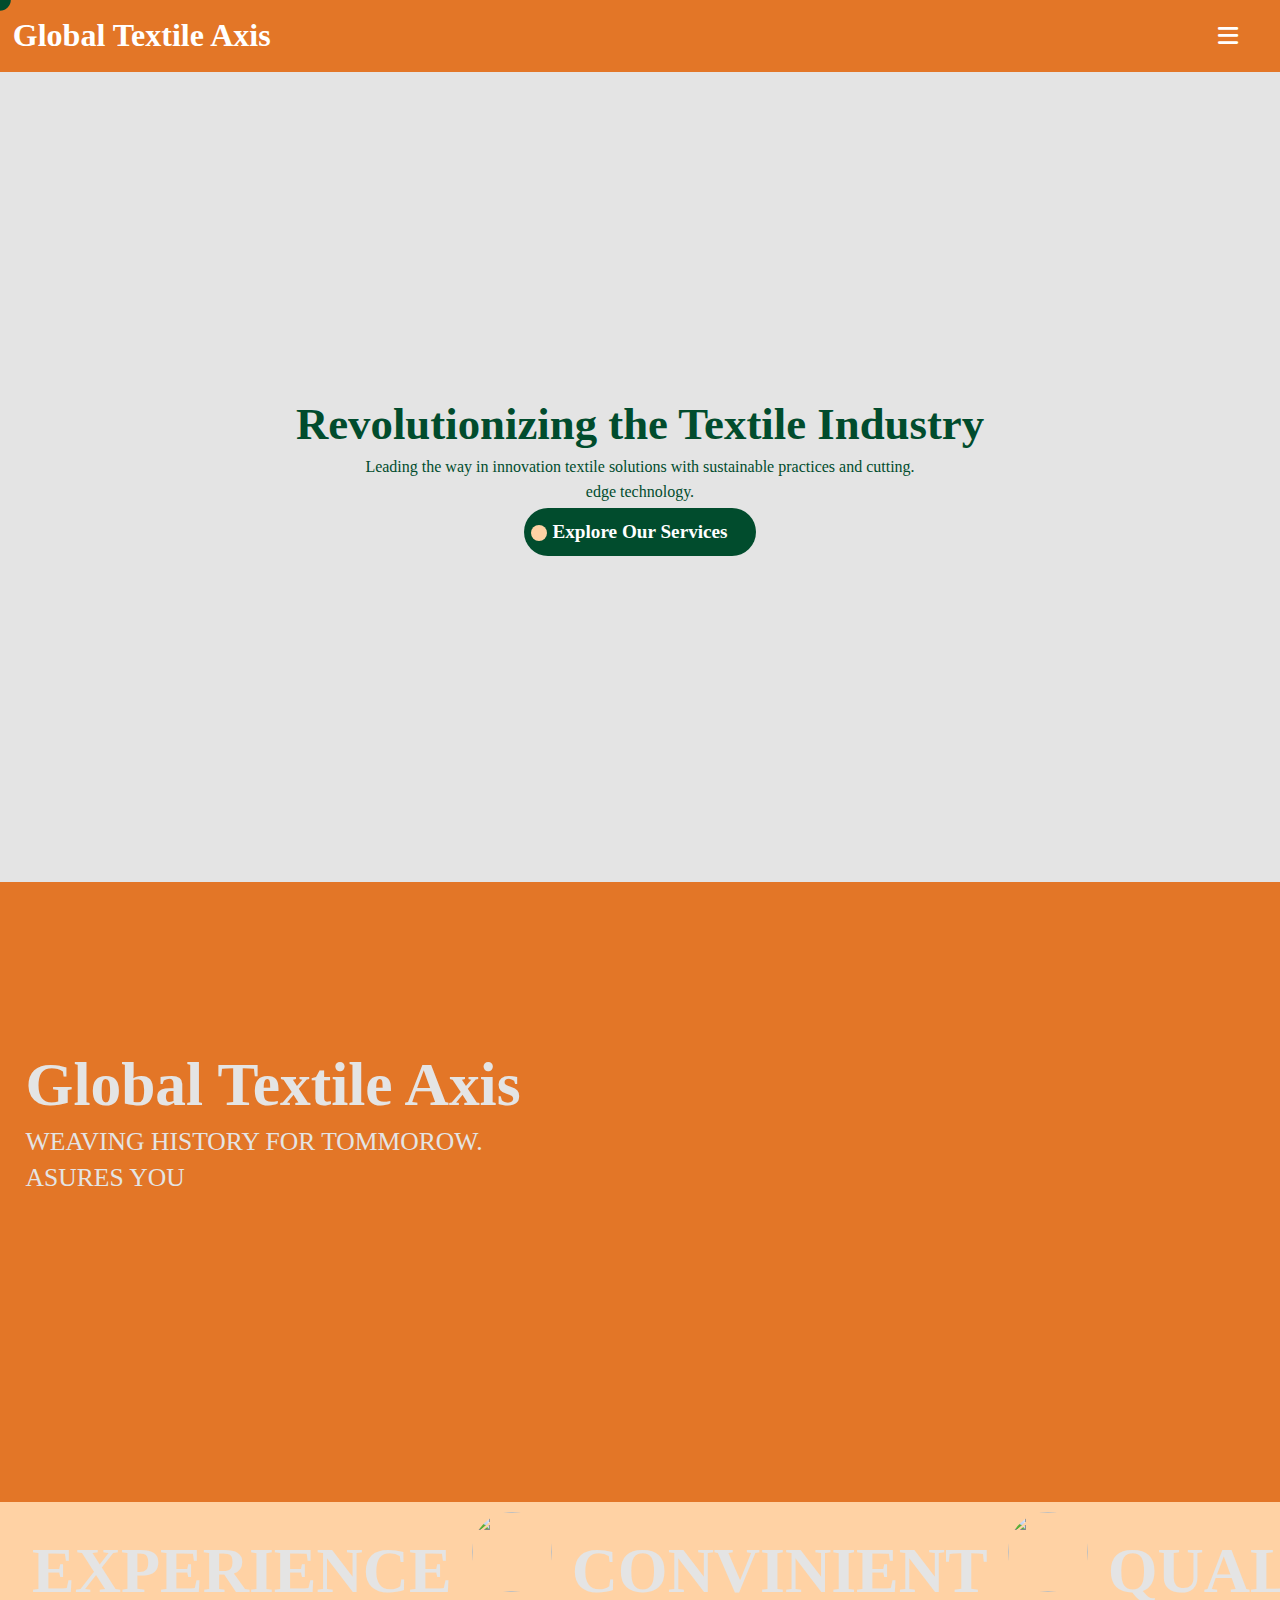
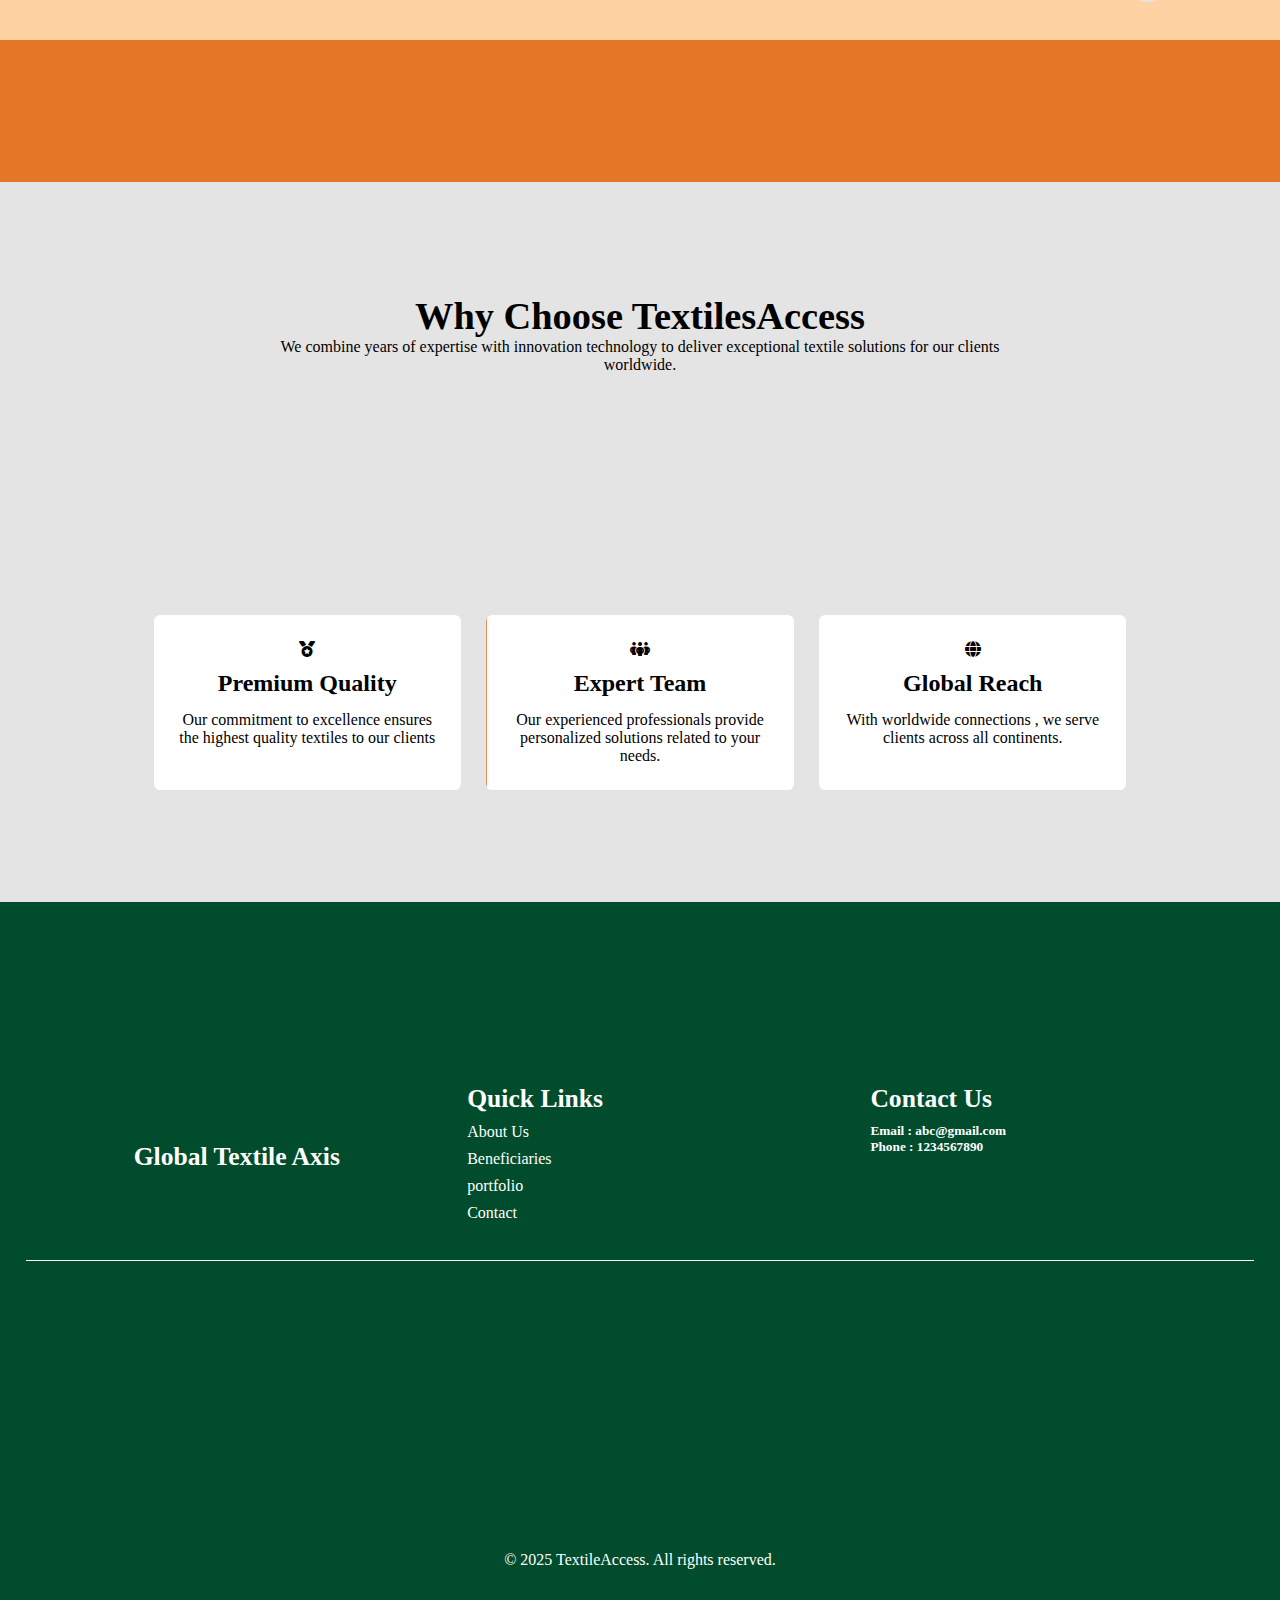
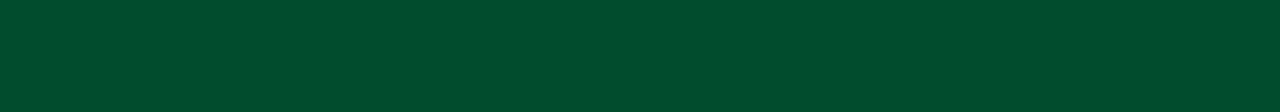
==== index.html @ 0de6d7e4 "Add files via upload" ====
<!DOCTYPE html>
<html lang="en">

<head>
    <meta charset="UTF-8">
    <meta name="viewport" content="width=device-width, initial-scale=1.0">
    <title>Global Textile Axis</title>
    <link rel="stylesheet" href="style.css">
    <link rel="stylesheet" href="https://cdnjs.cloudflare.com/ajax/libs/font-awesome/6.6.0/css/all.min.css" />
    <link rel="shortcut icon" href="/images/logo TextileAxis final.png" type="image/x-icon">
</head>

<body>
    <div class="cursor"></div>

    <div class="main">

        <!-- HEADER SECTION STARTS -->

        <header>
            <nav class="navbar">
                <div class="logo">
                    <!-- <img src="/images/logo TextileAxis final.png" alt=""> -->
                     <h1>Global Textile Axis</h1>
                </div>
                <div class="menuBtn"> 
                    <i class="fa-solid fa-bars"></i>
                </div>
            </nav>
            <aside>
                <div class="close">
                    <h2>CLOSE</h2>
                </div>
                <div class="h1Wrapper">
                    <div class="h1Text">
                        <h1><a href="/about/about.html">ABOUT</a></h1>
                    </div>
                    <div class="h1Text">
                        <h1><a href="/services/service.html">BENEFICIARIES</a></h1>
                    </div>
                    <div class="h1Text">
                        <h1><a href="/vision/vision.html">VISION</a></h1>
                    </div>
                    <div class="h1Text">
                        <h1><a href="/FAQ/faq.html">FAQ</a></h1>
                    </div>
                </div>
            </aside>
        </header>

        <!-- HEADER SECTION ENDS -->

        <!-- HERO SECTION STARTS -->

        <section class="heroPage">
            <div class="heroContainer">
                <h1>Revolutionizing the Textile Industry</h1>
                <p>Leading the way in innovation textile solutions with sustainable practices and cutting.</p>
                <p>edge technology.</p>
                <h3><a href="/services/service.html">Explore Our Services</a>
                    <div class="circle"></div>
                </h3>
            </div>
        </section>

        <!-- HERO SECTION ENDS -->


        <!-- MARQUE SECTION STARTS -->

        <section class="marque">
            <div class="marqueInfo">
                <h1>Global Textile Axis</h1>
                <p>WEAVING HISTORY FOR TOMMOROW.</p>
                <p>ASURES YOU</p>
            </div>
            <div class="infiniteFlow">
                <div class="move">
                    <div class="card1">
                        <h2>EXPERIENCE</h2>
                        <img src="/images/logo TextileAxis final.png" alt="">
                        <h2>CONVINIENT</h2>
                        <img src="/images/logo TextileAxis final.png" alt="">
                        <h2>QUALITY</h2>
                        <img src="/images/logo TextileAxis final.png" alt="">
                        <h2>SUSTAINABILITY</h2>
                        <img src="/images/logo TextileAxis final.png" alt="">
                    </div>
                    <div class="card1">
                        <h2>EXPERIENCE</h2>
                        <img src="/images/logo TextileAxis final.png" alt="">
                        <h2>CONVINIENT</h2>
                        <img src="/images/logo TextileAxis final.png" alt="">
                        <h2>QUALITY</h2>
                        <img src="/images/logo TextileAxis final.png" alt="">
                        <h2>SUSTAINABILITY</h2>
                        <img src="/images/logo TextileAxis final.png" alt="">
                    </div>
                    <div class="card1">
                        <h2>EXPERIENCE</h2>
                        <img src="/images/logo TextileAxis final.png" alt="">
                        <h2>CONVINIENT</h2>
                        <img src="/images/logo TextileAxis final.png" alt="">
                        <h2>QUALITY</h2>
                        <img src="/images/logo TextileAxis final.png" alt="">
                        <h2>SUSTAINABILITY</h2>
                        <img src="/images/logo TextileAxis final.png" alt="">
                    </div>
                    <!-- <div class="card1">
                        <h2>EXPERIENCE</h2>
                        <img src="/images/yslbag2.avif" alt="">
                        <h2>CONVINIENT</h2>
                        <img src="/images/yslbag2.avif" alt="">
                        <h2>QUALITY</h2>
                        <img src="/images/yslbag2.avif" alt="">
                        <h2>SUSTAINABILITY</h2>
                        <img src="/images/yslbag2.avif" alt="">
                    </div>    -->
                </div>

            </div>
        </section>

        <!-- MARQUE SECTION ENDS -->

        <!-- DESCRIPTION SECTION STARTS -->

        <section class="description">
            <div class="descTop">
                <h1>Why Choose TextilesAccess</h1>
                <p>We combine years of expertise with innovation technology to deliver exceptional textile solutions for
                    our clients worldwide.</p>
            </div>
            <div class="descBottom">
                <div class="card">
                    <i class="fa-solid fa-medal"></i>
                    <h2>Premium Quality</h2>
                    <p>Our commitment to excellence ensures the highest quality textiles to our clients</p>
                </div>
                <div class="card">
                    <i class="fa-solid fa-people-group"></i>
                    <h2>Expert Team</h2>
                    <p>Our experienced professionals provide personalized solutions related to your needs.</p>
                </div>
                <div class="card">
                    <i class="fa-solid fa-globe"></i>
                    <h2>Global Reach</h2>
                    <p>With worldwide connections , we serve clients across all continents.</p>
                </div>
            </div>

        </section>

        <!-- DESCRIPTION SECTION ENDS -->

        <!-- FOOTER SECTION STARTS -->

        <footer>
            <div class="footerTop">
                <div class="part part1">
                    <img src="/images/logo TextileAxis final.png" alt="">
                    <h3>Global Textile Axis</h3>
                </div>
                <div class="part">
                    <h3>Quick Links</h3>
                    <div class="footerLinks">
                        <a href="">About Us</a>
                        <a href="">Beneficiaries</a>
                        <a href="">portfolio</a>
                        <a href="">Contact</a>
                    </div>
                </div>
                <div class="part">
                    <h3>Contact Us</h3>
                    <div class="footerContactInfo">
                        <h5>Email : abc@gmail.com</h5>
                        <h5>Phone : 1234567890</h5>
                    </div>
                </div>
            </div>
            <div class="footerBottom">
                <p>&copy; 2025 TextileAccess. All rights reserved.</p>
            </div>
        </footer>

        <!-- FOOTER SECTION ENDS -->
    </div>



    <script src="https://cdnjs.cloudflare.com/ajax/libs/gsap/3.12.5/gsap.min.js"></script>
    <script src="https://cdnjs.cloudflare.com/ajax/libs/gsap/3.12.5/ScrollTrigger.min.js"></script>
    <script src="https://unpkg.com/lenis@1.1.16/dist/lenis.min.js"></script>
    <script src="script.js"></script>
</body>

</html>
---- style.css ----
@font-face {
    font-family: poppins;
    src: url(/Poppins/Poppins-Light.ttf);
}


* {
    margin: 0;
    padding: 0;
    box-sizing: border-box;
}

:root {
    --primary-color1: #ffffff;
    --primary-color2: #e4e4e4;
    --primary-color3: #e37627;
    --primary-color4: #014c2d;
    --primary-textColor1: #000000;
    --buttonTransparent: #ffd2a4;
}

html,
body {
    width: 100%;
    height: 100%;
    background-color: var(--primary-color4);
}

body{
    overflow-x: hidden;
}

.main {
    width: 100%;
    height: 100%;
}

::-webkit-scrollbar {
    display: none;
}

.cursor {
    position: fixed;
    width: 1.4rem;
    height: 1.4rem;
    border-radius: 50%;
    background-color: var(--primary-color4);
    z-index: 999;
    top: 0;
    left: 0;
    transform: translate(-50%, -50%);
    pointer-events: none;
}

/* NAVBAR SECTION STARTS */

header {
    width: 100%;
    font-family: poppins;
}

.navbar {
    width: 100%;
    display: flex;
    justify-content: space-between;
    padding: .8rem;
    color: var(--primary-color1);
    background-color: var(--primary-color3);
    align-items: center;
    transition: all .2s ease-in-out;
}

.logo{
    width: 20.5vw;
}

.logo img{
    width: 100%;
}
.logo h1{
    width: 100%;
}

.navbar ul {
    display: flex;
    gap: 1rem;
    list-style: none;
}

.navbar ul li {
    overflow: hidden;
}

.navbar ul a {
    text-decoration: none;
    color: var(--primary-color1);
    position: relative;
    transition: all .2s ease-in-out;
}

.navbar a::before {
    content: " ";
    position: absolute;
    top: 95%;
    left: -100%;
    width: 100%;
    height: 20%;
    border-radius: 1vw;
    background-color: var(--primary-textColor1);
    transition: all .2s ease-in-out;
}

.navbar a:hover::before {
    left: 0;
    background-color: var(--primary-color3);
}

.menuBtn {
    display: flex;
    justify-content: center;
    align-items: center;
    font-size: 1.8vw;
    transition: all .2s ease-in-out;
    margin: 0rem 1rem;
    width: 2.9rem;
    height: 2.9rem;
    cursor: pointer;
}

.menuBtn:hover {
    border-radius: 50%;
    background-color: var(--buttonTransparent);
}



/* ASIDE STARTS */

aside {
    font-family: poppins;
    position: absolute;
    top: 0;
    right: -35%;
    width: 35%;
    height: 100vh;
    background-color: var(--primary-color3);
    color: var(--primary-color1);
    display: flex;
    flex-direction: column;
    gap: 2rem;
    z-index: 999;
    border-left: 1px solid white;
}

.close {
    display: flex;
    justify-content: center;
    align-items: center;
    width: 10vw;
    border-radius: 6vw;
    position: relative;
    background-color: var(--primary-color3);
    border: 1px solid var(--primary-color1);
    overflow: hidden;
    cursor: pointer;
    top: 3%;
    left: 70%;
}

.close::before {
    content: " ";
    position: absolute;
    top: 100%;
    left: 0;
    width: 100%;
    height: 100%;
    background-color: var(--buttonTransparent);
    transition: all .2s ease-in-out;
}


.close:hover::before {
    top: 0;
}

aside .h1Wrapper {
    display: flex;
    flex-direction: column;
    margin: 3rem 0rem;
    z-index: 99;
    background-color: var(--primary-color);
}

.h1Wrapper .h1Text {
    padding: 1rem;
    overflow: hidden;
    position: relative;
    border-bottom: 1.3px solid var(--primary-color1);
}

.h1Text a {
    text-decoration: none;
    color: var(--primary-color1);
}

.h1Wrapper h1 {
    position: relative;
    font-size: 3vw;
    z-index: 9;
}

.h1Text::before {
    content: " ";
    position: absolute;
    top: 100%;
    left: 0;
    width: 100%;
    height: 100%;
    background-color: var(--buttonTransparent);
    transition: all .4s ease-in-out;
}

.h1Text:hover::before {
    top: 0;
}


/* ASIDE ENDS */

/* NAVBAR SECTION ENDS */


/* HERO SECTION STARTS */

.heroPage {
    width: 100%;
    height: 90%;
    position: relative;
    background-color: var(--primary-color2);

}

.heroPage img {
    width: 100%;
    height: 100%;
    background-position: center;
    background-size: cover;
    position: absolute;
}

.heroContainer {
    position: absolute;
    width: 100%;
    height: 100%;
    display: flex;
    gap: .8vh;
    flex-direction: column;
    justify-content: center;
    align-items: center;
    font-family: poppins;
    color: var(--primary-color4);
}

.heroContainer h1 {
    font-size: 3.5vw;
}

.heroContainer h3 {
    display: flex;
    align-items: center;
    justify-content: center;
    overflow: hidden;
    font-size: 1.5vw;
    border-radius: 2vw;
    z-index: 99;
    position: relative;
    padding: .3vw;
    background-color: var(--primary-color4);
}

.heroContainer a {
    text-decoration: none;
    position: relative;
    padding: .7vw;
    border-radius: .5vw;
    color: var(--primary-color1);
    z-index: 99;
    margin: 0rem 1rem;
}


.heroContainer h3::before {
    position: absolute;
    content: " ";
    top: 35%;
    left: 10%;
    transform: translateX(-100%);
    background-color: var(--buttonTransparent);
    width: 1rem;
    height: 1rem;
    border-radius: 50%;
    z-index: 9;
    transition: all .4s ease-in-out;

}

.heroContainer h3:hover::before {
    transform: scale(30);
}




/* HERO SECTION ENDS */


/* MARQUE SECTION STARTS */

.marque {
    width: 100%;
    height: 100%;
    background-color: var(--primary-color3);
    color: var(--primary-color2);
    font-family: poppins;
    display: flex;
    flex-direction: column;
    justify-content: space-around;
}

.marqueInfo {
    display: flex;
    flex-direction: column;
    gap: .7vh;
    font-size: 2.4vw;
    padding: 2vw;
}

.marqueInfo p {
    font-size: 2vw;
}

.infiniteFlow{
    background-color: var(--buttonTransparent);
}

.move {
    white-space: nowrap;
    overflow: auto;
}

.infiniteFlow .card1 {
    display: inline-block;
    white-space: nowrap;
    animation: move 10s linear infinite ;
}

@keyframes move{
    from{
        transform: translate(0);
    }
    to{
        transform: translate(-100%);
    }
}

.infiniteFlow .card1 img{
    width: 5rem;
    height: 5rem;
    border-radius: 50%;
    margin: -1rem;
    display: inline-block;
}

.infiniteFlow h2 {
    font-size: 5vw;
    margin: 2rem;
    display: inline-block;
}

/* MARQUE SECTION ENDS */

/* DESCRIPTION SECTION STARTS */

.description {
    width: 100%;
    height: 80%;
    display: flex;
    flex-direction: column;
    gap: 2vh;
    justify-content: space-around;
    align-items: center;
    font-family: poppins;
    background-color: var(--primary-color2);
    overflow: hidden;
}

.descTop {
    display: flex;
    flex-direction: column;
    align-items: center;
    width: 60%;
    text-align: center;
}

.descTop h1 {
    font-size: 3vw;
}

.descBottom {
    width: 80%;
    justify-content: center;
    display: flex;
    gap: 2vw;
}

.descBottom .card {
    width: 30%;
    display: flex;
    flex-direction: column;
    align-items: center;
    gap: 1.5vh;
    background-color: var(--primary-color1);
    padding: 2vw;
    text-align: center;
    border-radius: .5vw;
    /* box-shadow: 1px 1px 2px 0px; */
    position: relative;
    overflow: hidden;
    z-index: 99;
    cursor: pointer;
}

.descBottom .card i,
h2,
p {
    position: relative;
    z-index: 99;
}

.descBottom .card:hover {
    color: var(--primary-color1);
}

.descBottom .card::before {
    content: "";
    position: absolute;
    z-index: 9;
    top: 0;
    left: 0;
    transform: translateX(-100%);
    width: 100%;
    height: 100%;
    background-color: var(--primary-color3);
    transition: all .2s ease-in-out;
}

.descBottom .card:hover::before {
    transform: translateX(0);
}

/* DESCRIPTION SECTION ENDS */


/* FOOTER SECTION STARTS */

footer {
    width: 100%;
    height: 90%;
    background-color: var(--primary-color4);
    color: var(--primary-color1);
    display: flex;
    flex-direction: column;
    gap: 6vh;
    padding: 2vw;
    font-family: poppins;
    justify-content: space-around;
}

.footerTop {
    width: 100%;
    padding: 3vw;
    display: flex;
    justify-content: space-between;
    border-bottom: 1px solid var(--primary-color1);
}

.footerTop .part {
    width: 30%;
    display: flex;
    flex-direction: column;
    gap: 1vh;
}

.part1{
    display: flex;
    align-items: center;
    justify-content: center;
}

.part h3 {
    font-size: 2vw;
}

.part img{
    width: 15vw;
}

.footerLinks {
    display: flex;
    flex-direction: column;
    gap: 1vh;
}

.footerLinks a {
    text-decoration: none;
    color: var(--primary-color1);
}

.footerBottom {
    text-align: center;
}

/* FOOTER SECTION ENDS */
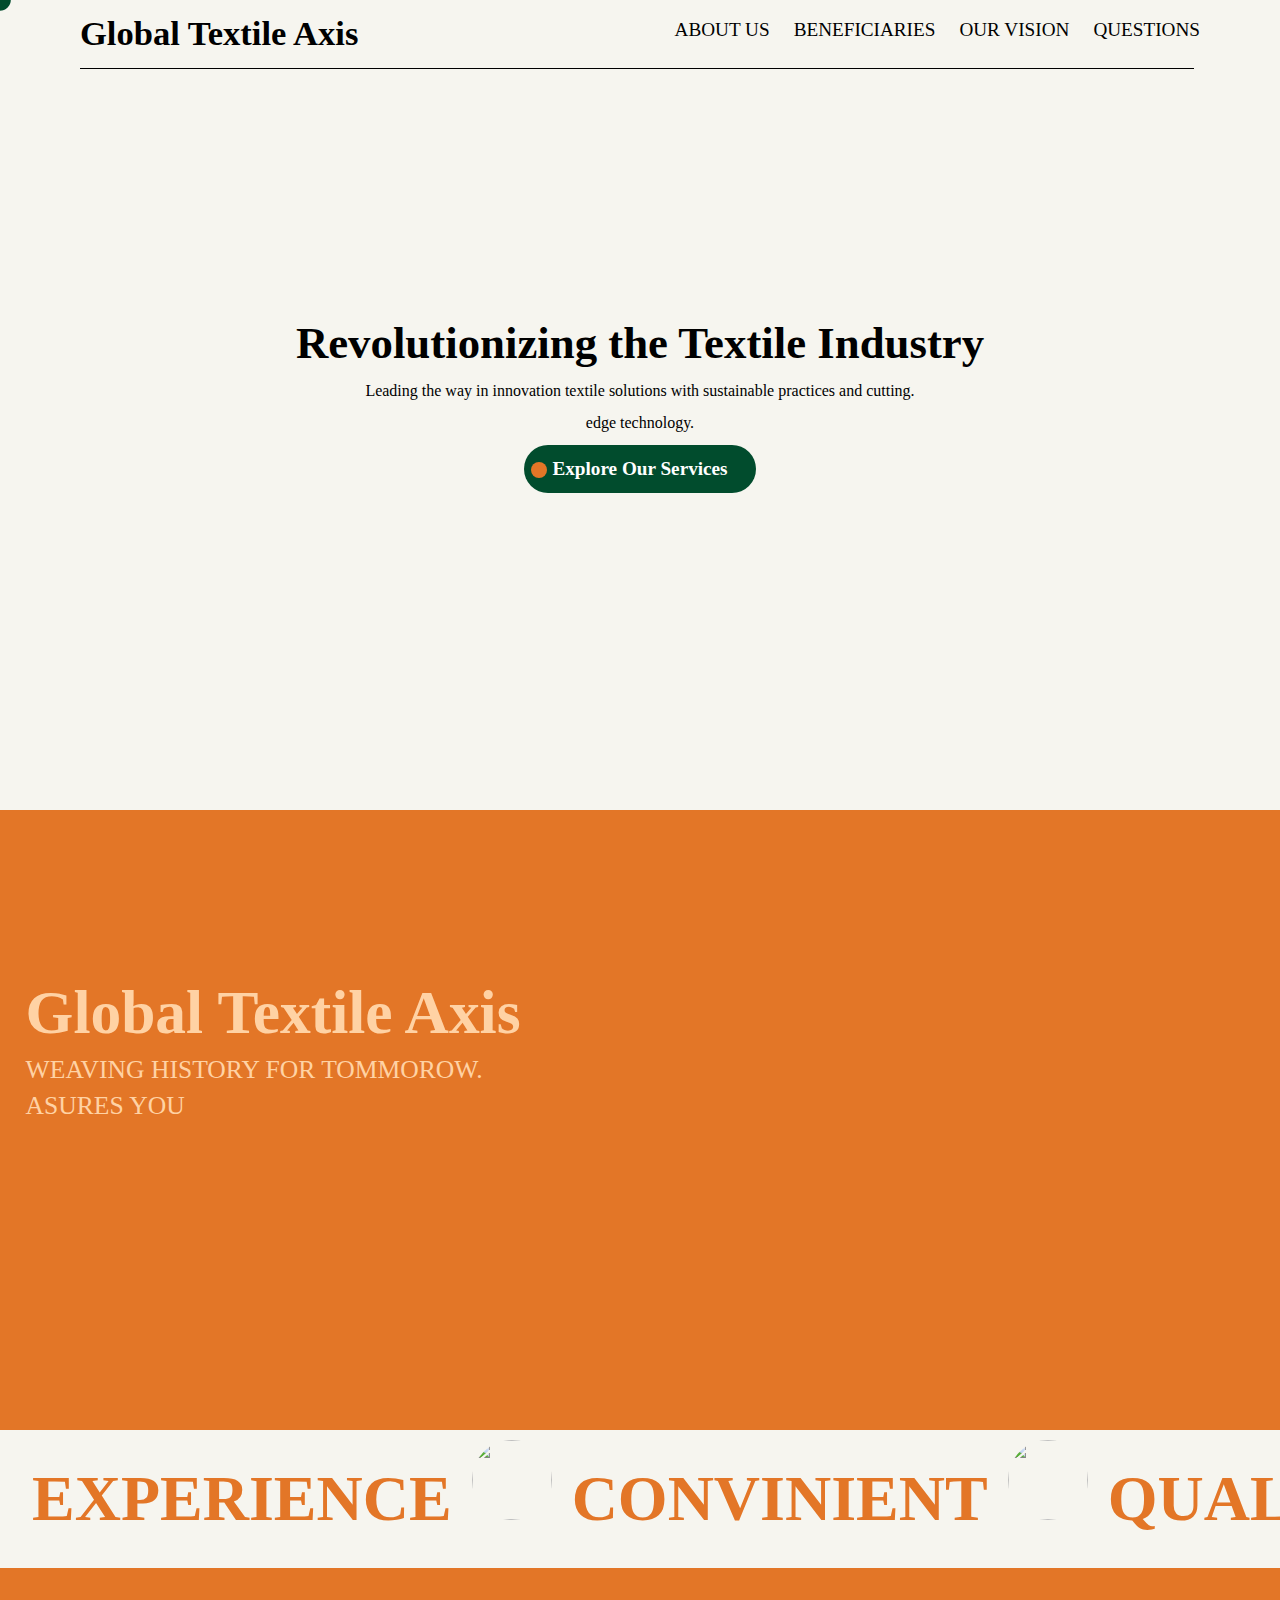
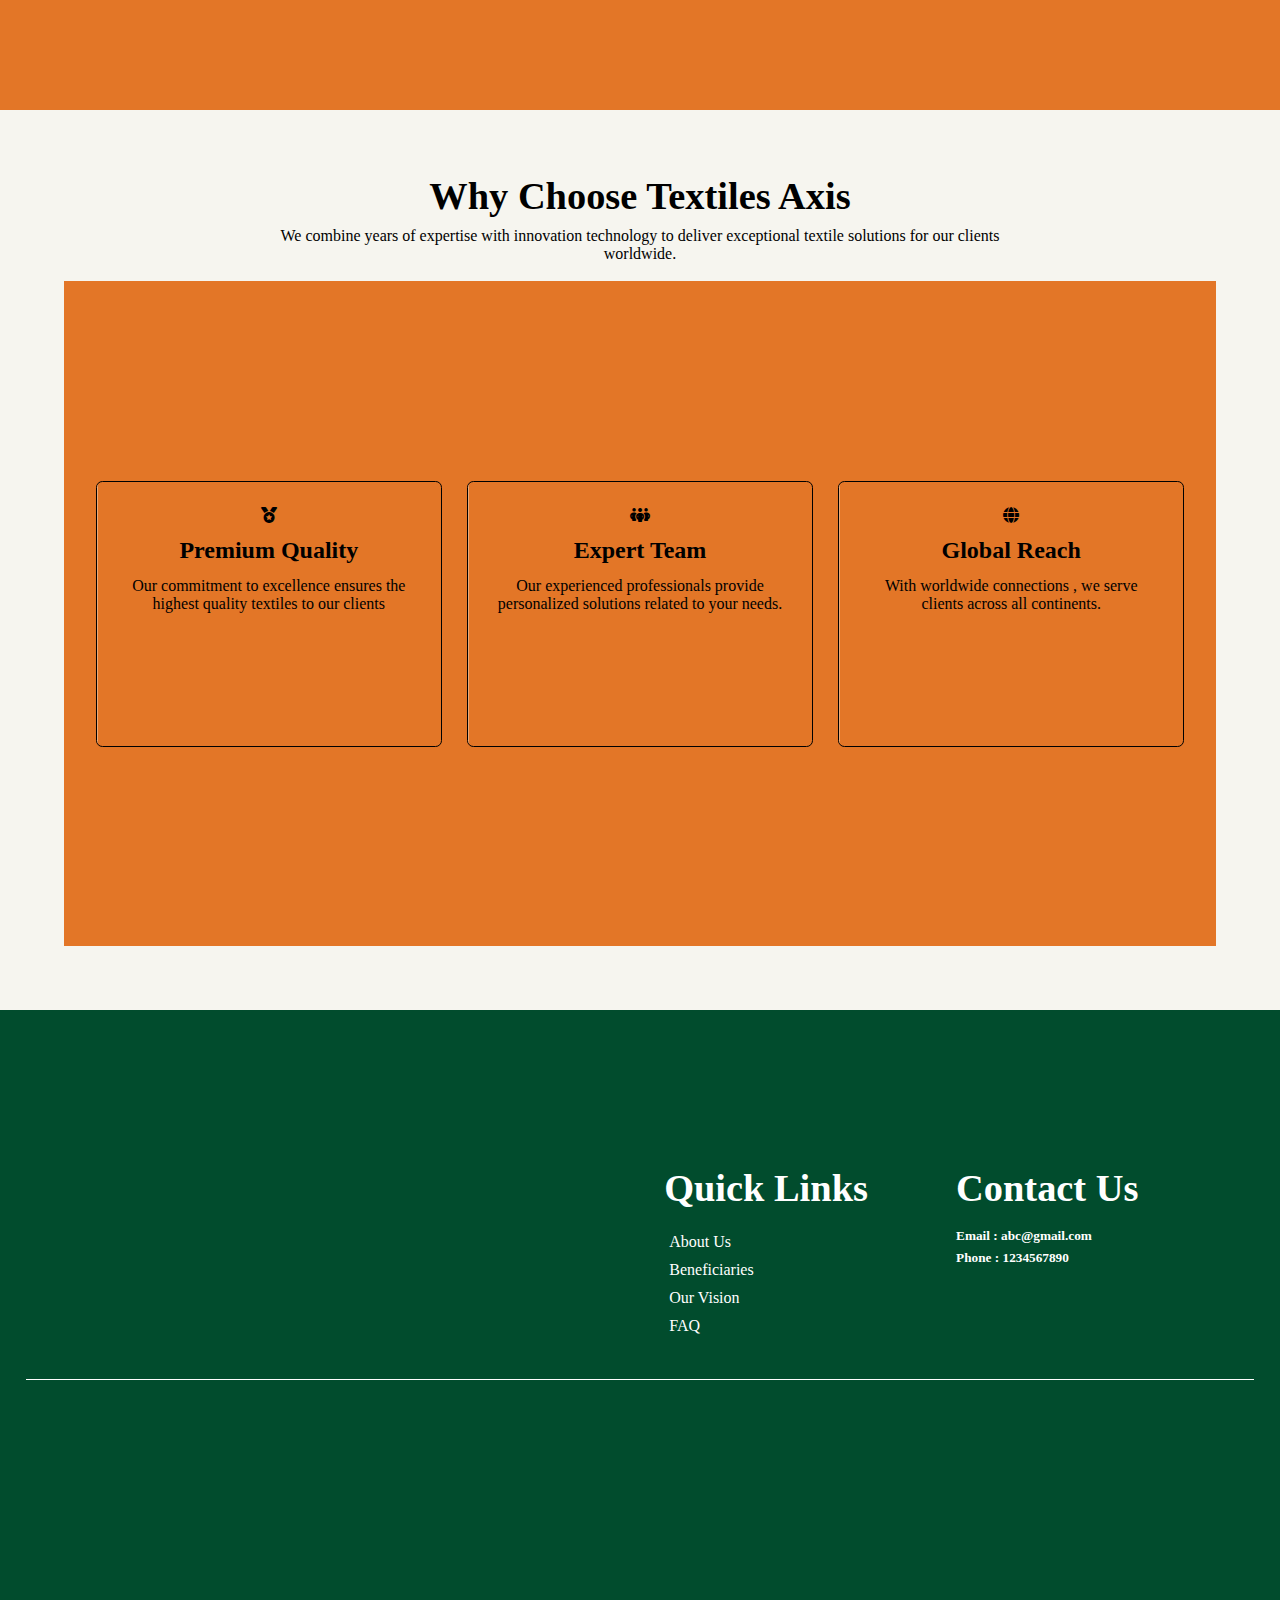
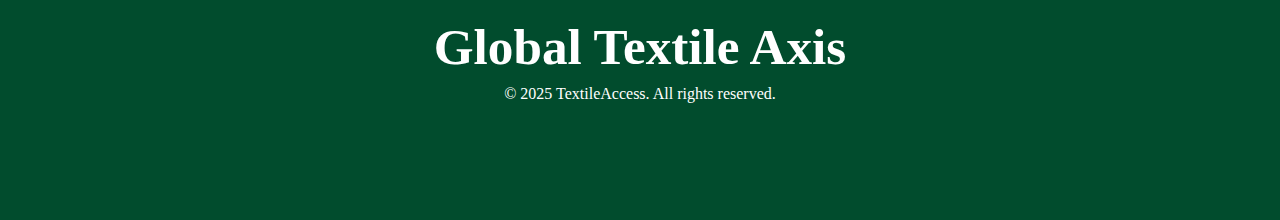
==== commit b222cc42: "Update index.html" ====
--- a/index.html
+++ b/index.html
@@ -7,8 +7,10 @@
     <title>Global Textile Axis</title>
     <link rel="stylesheet" href="style.css">
     <link rel="stylesheet" href="https://cdnjs.cloudflare.com/ajax/libs/font-awesome/6.6.0/css/all.min.css" />
-    <link rel="shortcut icon" href="/images/logo TextileAxis final.png" type="image/x-icon">
+    <link rel="shortcut icon" href="/images/logo.png" type="image/x-icon">
 </head>
+
+
 
 <body>
     <div class="cursor"></div>
@@ -17,36 +19,52 @@
 
         <!-- HEADER SECTION STARTS -->
 
-        <header>
-            <nav class="navbar">
+        <nav class="navbar">
+            <div class="navbarContainer">
                 <div class="logo">
-                    <!-- <img src="/images/logo TextileAxis final.png" alt=""> -->
-                     <h1>Global Textile Axis</h1>
-                </div>
-                <div class="menuBtn"> 
-                    <i class="fa-solid fa-bars"></i>
-                </div>
-            </nav>
-            <aside>
-                <div class="close">
-                    <h2>CLOSE</h2>
-                </div>
-                <div class="h1Wrapper">
-                    <div class="h1Text">
-                        <h1><a href="/about/about.html">ABOUT</a></h1>
-                    </div>
-                    <div class="h1Text">
-                        <h1><a href="/services/service.html">BENEFICIARIES</a></h1>
-                    </div>
-                    <div class="h1Text">
-                        <h1><a href="/vision/vision.html">VISION</a></h1>
-                    </div>
-                    <div class="h1Text">
-                        <h1><a href="/FAQ/faq.html">FAQ</a></h1>
-                    </div>
-                </div>
-            </aside>
-        </header>
+                    <h1>Global Textile Axis</h1>
+                </div>
+                <ul>
+                    <div class="nav-elem">
+                        <li><a href="/about/about.html">ABOUT US</a></li>
+                        <h5><span>About</span></h5>
+                        <h5><span>History</span></h5>
+                        <h5><span>Present</span></h5>
+                        <h5><span>Our Team</span></h5>
+                    </div>
+                    <div class="nav-elem">
+                        <li><a href="/services/service.html">BENEFICIARIES</a></li>
+                        <h5><span>Introduction</span></h5>
+                        <h5><span>Manufacturers</span></h5>
+                        <h5><span>Suppliers</span></h5>
+                        <h5><span>Services</span></h5>
+                        <h5><span>Our Process</span></h5>
+                        <h5><span>Connect with Us</span></h5>
+                    </div>
+                    <div class="nav-elem">
+                        <li><a href="/vision/vision.html">OUR VISION</a></li>
+                        <h5><span>Our Vision</span></h5>
+                        <h5><span>Challenges</span></h5>
+                    </div>
+                    <div class="nav-elem">
+                        <li><a href="">QUESTIONS</a></li>
+                        <h5><span></span></h5>
+                        <h5><span>Fin Tech</span></h5>
+                        <h5><span>Web 3.o</span></h5>
+                    </div>
+                </ul>
+            </div>
+
+            <div class="menuBtn">
+                <div class="spanContainer">
+                    <span></span>
+                    <span></span>
+                    <span></span>
+                </div>
+            </div>
+
+            <div class="nav-bottom"></div>
+        </nav>
 
         <!-- HEADER SECTION ENDS -->
 
@@ -78,44 +96,34 @@
                 <div class="move">
                     <div class="card1">
                         <h2>EXPERIENCE</h2>
-                        <img src="/images/logo TextileAxis final.png" alt="">
+                        <img src="/images/logo.png" alt="">
                         <h2>CONVINIENT</h2>
-                        <img src="/images/logo TextileAxis final.png" alt="">
+                        <img src="/images/logo.png" alt="">
                         <h2>QUALITY</h2>
-                        <img src="/images/logo TextileAxis final.png" alt="">
+                        <img src="/images/logo.png" alt="">
                         <h2>SUSTAINABILITY</h2>
-                        <img src="/images/logo TextileAxis final.png" alt="">
+                        <img src="/images/logo.png" alt="">
                     </div>
                     <div class="card1">
                         <h2>EXPERIENCE</h2>
-                        <img src="/images/logo TextileAxis final.png" alt="">
+                        <img src="/images/logo.png" alt="">
                         <h2>CONVINIENT</h2>
-                        <img src="/images/logo TextileAxis final.png" alt="">
+                        <img src="/images/logo.png" alt="">
                         <h2>QUALITY</h2>
-                        <img src="/images/logo TextileAxis final.png" alt="">
+                        <img src="/images/logo.png" alt="">
                         <h2>SUSTAINABILITY</h2>
-                        <img src="/images/logo TextileAxis final.png" alt="">
+                        <img src="/images/logo.png" alt="">
                     </div>
                     <div class="card1">
                         <h2>EXPERIENCE</h2>
-                        <img src="/images/logo TextileAxis final.png" alt="">
+                        <img src="/images/logo.png" alt="">
                         <h2>CONVINIENT</h2>
-                        <img src="/images/logo TextileAxis final.png" alt="">
+                        <img src="/images/logo.png" alt="">
                         <h2>QUALITY</h2>
-                        <img src="/images/logo TextileAxis final.png" alt="">
+                        <img src="/images/logo.png" alt="">
                         <h2>SUSTAINABILITY</h2>
-                        <img src="/images/logo TextileAxis final.png" alt="">
-                    </div>
-                    <!-- <div class="card1">
-                        <h2>EXPERIENCE</h2>
-                        <img src="/images/yslbag2.avif" alt="">
-                        <h2>CONVINIENT</h2>
-                        <img src="/images/yslbag2.avif" alt="">
-                        <h2>QUALITY</h2>
-                        <img src="/images/yslbag2.avif" alt="">
-                        <h2>SUSTAINABILITY</h2>
-                        <img src="/images/yslbag2.avif" alt="">
-                    </div>    -->
+                        <img src="/images/logo.png" alt="">
+                    </div>
                 </div>
 
             </div>
@@ -127,7 +135,7 @@
 
         <section class="description">
             <div class="descTop">
-                <h1>Why Choose TextilesAccess</h1>
+                <h1>Why Choose Textiles Axis</h1>
                 <p>We combine years of expertise with innovation technology to deliver exceptional textile solutions for
                     our clients worldwide.</p>
             </div>
@@ -158,27 +166,30 @@
         <footer>
             <div class="footerTop">
                 <div class="part part1">
-                    <img src="/images/logo TextileAxis final.png" alt="">
-                    <h3>Global Textile Axis</h3>
-                </div>
-                <div class="part">
-                    <h3>Quick Links</h3>
-                    <div class="footerLinks">
-                        <a href="">About Us</a>
-                        <a href="">Beneficiaries</a>
-                        <a href="">portfolio</a>
-                        <a href="">Contact</a>
-                    </div>
-                </div>
-                <div class="part">
-                    <h3>Contact Us</h3>
-                    <div class="footerContactInfo">
-                        <h5>Email : abc@gmail.com</h5>
-                        <h5>Phone : 1234567890</h5>
-                    </div>
-                </div>
+                    <img src="/images/logo.png" alt="">
+                </div>
+                <div class="partContainer">
+                    <div class="part">
+                        <h3>Quick Links</h3>
+                        <div class="footerLinks">
+                            <a href="/about/about.html">About Us</a>
+                            <a href="/services/service.html">Beneficiaries</a>
+                            <a href="/vision/vision.html">Our Vision</a>
+                            <a href="/FAQ/faq.html">FAQ</a>
+                        </div>
+                    </div>
+                    <div class="part">
+                        <h3>Contact Us</h3>
+                        <div class="footerContactInfo">
+                            <h5>Email : abc@gmail.com</h5>
+                            <h5>Phone : 1234567890</h5>
+                        </div>
+                    </div>
+                </div>
+
             </div>
             <div class="footerBottom">
+                <h1>Global Textile Axis</h1>
                 <p>&copy; 2025 TextileAccess. All rights reserved.</p>
             </div>
         </footer>
@@ -194,4 +205,4 @@
     <script src="script.js"></script>
 </body>
 
-</html>+</html>
--- a/style.css
+++ b/style.css
@@ -1,6 +1,11 @@
 @font-face {
     font-family: poppins;
     src: url(/Poppins/Poppins-Light.ttf);
+}
+
+@font-face {
+    font-family: publico;
+    src: url(/publico/light/Publico\ Banner\ Web\ Light\ Regular.ttf);
 }
 
 
@@ -12,11 +17,12 @@
 
 :root {
     --primary-color1: #ffffff;
-    --primary-color2: #e4e4e4;
-    --primary-color3: #e37627;
+    --primary-color2: #F6F5EF;
+    --primary-color3: #ffd2a4;
     --primary-color4: #014c2d;
+    --primary-color5: #B7B3A4;
     --primary-textColor1: #000000;
-    --buttonTransparent: #ffd2a4;
+    --buttonTransparent: #e37627;
 }
 
 html,
@@ -45,7 +51,7 @@
     height: 1.4rem;
     border-radius: 50%;
     background-color: var(--primary-color4);
-    z-index: 999;
+    z-index: 9999;
     top: 0;
     left: 0;
     transform: translate(-50%, -50%);
@@ -54,178 +60,103 @@
 
 /* NAVBAR SECTION STARTS */
 
-header {
-    width: 100%;
-    font-family: poppins;
-}
-
-.navbar {
-    width: 100%;
+
+.navbar{
+    width: 100%;
+    height: 7.5vh;
+    position: fixed;
     display: flex;
     justify-content: space-between;
-    padding: .8rem;
-    color: var(--primary-color1);
-    background-color: var(--primary-color3);
-    align-items: center;
+    align-items: flex-start;
+    padding: .4rem 5rem;
+    font-family: publico;
+    z-index: 999;
+    background-color: var(--primary-color2);
+    transition: all .7s ease-in-out;
+}
+
+.navbarContainer{
+    width: 100%;
+    display: flex;
+    justify-content: space-between;
+}
+
+.navbar ul{
+    display: flex;
+    list-style: none;
+    gap: 1.5rem;
+    position: relative;
+    z-index: 10;
+    margin-top: 1vw;
+}
+.navbar li{
+    margin-bottom: 1.5vw;
+    font-size: 1.5vw;
+}
+.navbar ul a{
+    color: var(--primary-textColor1);
+    text-decoration: none;
     transition: all .2s ease-in-out;
 }
 
-.logo{
-    width: 20.5vw;
-}
-
-.logo img{
-    width: 100%;
-}
+.navbar ul a:hover{
+    color: #898989;
+}
+
 .logo h1{
-    width: 100%;
-}
-
-.navbar ul {
-    display: flex;
-    gap: 1rem;
-    list-style: none;
-}
-
-.navbar ul li {
+    font-size: 2.7vw;
+    margin: .5rem 0rem 0rem 0rem;
+}
+.nav-elem h5{
+    font-size: 1vw;
+    margin-bottom: .5vw;
+    display: none;
     overflow: hidden;
 }
 
-.navbar ul a {
-    text-decoration: none;
-    color: var(--primary-color1);
-    position: relative;
-    transition: all .2s ease-in-out;
-}
-
-.navbar a::before {
-    content: " ";
-    position: absolute;
-    top: 95%;
-    left: -100%;
-    width: 100%;
-    height: 20%;
-    border-radius: 1vw;
-    background-color: var(--primary-textColor1);
-    transition: all .2s ease-in-out;
-}
-
-.navbar a:hover::before {
-    left: 0;
-    background-color: var(--primary-color3);
-}
-
-.menuBtn {
-    display: flex;
-    justify-content: center;
-    align-items: center;
-    font-size: 1.8vw;
-    transition: all .2s ease-in-out;
-    margin: 0rem 1rem;
-    width: 2.9rem;
-    height: 2.9rem;
-    cursor: pointer;
-}
-
-.menuBtn:hover {
-    border-radius: 50%;
-    background-color: var(--buttonTransparent);
-}
-
-
-
-/* ASIDE STARTS */
-
-aside {
-    font-family: poppins;
-    position: absolute;
-    top: 0;
-    right: -35%;
-    width: 35%;
-    height: 100vh;
-    background-color: var(--primary-color3);
-    color: var(--primary-color1);
-    display: flex;
-    flex-direction: column;
-    gap: 2rem;
-    z-index: 999;
-    border-left: 1px solid white;
-}
-
-.close {
-    display: flex;
-    justify-content: center;
-    align-items: center;
-    width: 10vw;
-    border-radius: 6vw;
-    position: relative;
-    background-color: var(--primary-color3);
-    border: 1px solid var(--primary-color1);
-    overflow: hidden;
-    cursor: pointer;
-    top: 3%;
-    left: 70%;
-}
-
-.close::before {
-    content: " ";
+.nav-elem h5 span{
+    font-weight: 600;
+    display: inline-block;
+    transform: translateY(25px);
+}
+
+.navbar button{
+    border: none;
+    border-radius: 1rem;
+    padding: .4rem;
+    text-align: center;
+    font-weight: 500;
+}
+
+.nav-bottom{
     position: absolute;
     top: 100%;
-    left: 0;
-    width: 100%;
-    height: 100%;
-    background-color: var(--buttonTransparent);
-    transition: all .2s ease-in-out;
-}
-
-
-.close:hover::before {
-    top: 0;
-}
-
-aside .h1Wrapper {
-    display: flex;
-    flex-direction: column;
-    margin: 3rem 0rem;
-    z-index: 99;
-    background-color: var(--primary-color);
-}
-
-.h1Wrapper .h1Text {
-    padding: 1rem;
-    overflow: hidden;
-    position: relative;
-    border-bottom: 1.3px solid var(--primary-color1);
-}
-
-.h1Text a {
-    text-decoration: none;
-    color: var(--primary-color1);
-}
-
-.h1Wrapper h1 {
-    position: relative;
-    font-size: 3vw;
+    width: 87%;
+    height: 0%;
     z-index: 9;
-}
-
-.h1Text::before {
-    content: " ";
-    position: absolute;
-    top: 100%;
-    left: 0;
-    width: 100%;
-    height: 100%;
-    background-color: var(--buttonTransparent);
-    transition: all .4s ease-in-out;
-}
-
-.h1Text:hover::before {
-    top: 0;
-}
-
-
-/* ASIDE ENDS */
+    background-color: var(--primary-color2);
+    border-bottom: 1px solid var(--primary-textColor1);
+}
+
+.menuBtn{
+    display: none;
+}
+
+.spanContainer{
+    margin: .6rem 0rem 0rem 0rem ;
+    display: flex;
+    flex-direction: column;
+    gap: .2rem;
+}
+.menuBtn span{
+    width: 1.4rem ;
+    height: 2px;
+    background-color: var(--primary-textColor1);
+}
+
+.navbar-height{
+   height: 90vh;
+}
 
 /* NAVBAR SECTION ENDS */
 
@@ -253,12 +184,11 @@
     width: 100%;
     height: 100%;
     display: flex;
-    gap: .8vh;
+    gap: 1.5vh;
     flex-direction: column;
     justify-content: center;
     align-items: center;
-    font-family: poppins;
-    color: var(--primary-color4);
+    font-family: publico;
 }
 
 .heroContainer h1 {
@@ -319,9 +249,9 @@
 .marque {
     width: 100%;
     height: 100%;
-    background-color: var(--primary-color3);
-    color: var(--primary-color2);
-    font-family: poppins;
+    background-color: var(--buttonTransparent);
+    color: var(--primary-color3);
+    font-family: publico;
     display: flex;
     flex-direction: column;
     justify-content: space-around;
@@ -340,7 +270,7 @@
 }
 
 .infiniteFlow{
-    background-color: var(--buttonTransparent);
+    background-color: var(--primary-color2);
 }
 
 .move {
@@ -375,6 +305,7 @@
     font-size: 5vw;
     margin: 2rem;
     display: inline-block;
+    color: var(--buttonTransparent);
 }
 
 /* MARQUE SECTION ENDS */
@@ -383,19 +314,21 @@
 
 .description {
     width: 100%;
-    height: 80%;
+    height: 100%;
+    padding: 5vw 0vw;
     display: flex;
     flex-direction: column;
     gap: 2vh;
     justify-content: space-around;
     align-items: center;
-    font-family: poppins;
+    font-family: publico;
     background-color: var(--primary-color2);
     overflow: hidden;
 }
 
 .descTop {
     display: flex;
+    gap: 1vh;
     flex-direction: column;
     align-items: center;
     width: 60%;
@@ -407,27 +340,30 @@
 }
 
 .descBottom {
-    width: 80%;
+    background-color: var(--buttonTransparent);
+    width: 90%;
+    height: 100%;
     justify-content: center;
+    align-items: center;
     display: flex;
     gap: 2vw;
 }
 
 .descBottom .card {
     width: 30%;
+    height: 40%;
     display: flex;
     flex-direction: column;
     align-items: center;
     gap: 1.5vh;
-    background-color: var(--primary-color1);
     padding: 2vw;
     text-align: center;
     border-radius: .5vw;
-    /* box-shadow: 1px 1px 2px 0px; */
     position: relative;
     overflow: hidden;
     z-index: 99;
     cursor: pointer;
+    border: 1px solid var(--primary-textColor1);
 }
 
 .descBottom .card i,
@@ -437,9 +373,10 @@
     z-index: 99;
 }
 
-.descBottom .card:hover {
-    color: var(--primary-color1);
-}
+.card p{
+    font-family: poppins;
+}
+
 
 .descBottom .card::before {
     content: "";
@@ -450,7 +387,7 @@
     transform: translateX(-100%);
     width: 100%;
     height: 100%;
-    background-color: var(--primary-color3);
+    background-color: var(--primary-color2);
     transition: all .2s ease-in-out;
 }
 
@@ -472,7 +409,7 @@
     flex-direction: column;
     gap: 6vh;
     padding: 2vw;
-    font-family: poppins;
+    font-family: publico;
     justify-content: space-around;
 }
 
@@ -480,15 +417,30 @@
     width: 100%;
     padding: 3vw;
     display: flex;
+    gap: 2vw;
     justify-content: space-between;
+    align-items: center;
     border-bottom: 1px solid var(--primary-color1);
+}
+
+.partContainer{
+    width: 100%;
+    height: 100%;
+    display: flex;
+    justify-content: end;
+    gap: 2rem;
+}
+
+.partContainer .part{
+    width: 100%;
 }
 
 .footerTop .part {
     width: 30%;
-    display: flex;
-    flex-direction: column;
-    gap: 1vh;
+    height: 100%;
+    display: flex;
+    flex-direction: column;
+    gap: 2vh;
 }
 
 .part1{
@@ -498,7 +450,7 @@
 }
 
 .part h3 {
-    font-size: 2vw;
+    font-size: 3vw;
 }
 
 .part img{
@@ -508,16 +460,620 @@
 .footerLinks {
     display: flex;
     flex-direction: column;
-    gap: 1vh;
+}
+
+.footerContactInfo{
+    display: flex;
+    flex-direction: column;
+    gap: .7vh;
 }
 
 .footerLinks a {
     text-decoration: none;
     color: var(--primary-color1);
+    width: 14vw;
+    padding: .4vw;
+}
+
+.footerLinks a:hover{
+    border-radius: 1vw;
+    background-color: var(--primary-color2);
+    color: var(--primary-textColor1);
 }
 
 .footerBottom {
+    display: flex;
+    flex-direction: column;
+    gap: 1vh;
     text-align: center;
 }
 
-/* FOOTER SECTION ENDS */+.footerBottom h1{
+    font-size: 4vw;
+}
+
+/* FOOTER SECTION ENDS */
+
+
+
+/* MEDIA QUERIES FOR RESPONSIVE DESIGN */
+
+
+@media  screen and (max-width:981px) {
+
+    .heroContainer h3::before {
+        left: 12%;
+        top: 27%;
+    }
+    
+}
+
+@media screen and (max-width:900px) {
+
+    .cursor{
+        display: none;
+    }
+
+    .navbar li{
+        font-size: 1.7vw;
+    }
+
+    .nav-elem h5{
+        font-size: 1.2vw;
+    }
+    
+}
+
+@media screen and (max-width:768px)  {
+    .menuBtn{
+        display: block;
+        cursor: pointer;
+    }
+
+    .logo h1{
+        font-size: 3.2vw;
+        width: 29vw;
+    }
+
+    .navbar{
+        overflow: hidden;
+        border-bottom: 1px solid var(--primary-textColor1);
+    }
+   
+    .navbarContainer{
+        flex-direction: column;
+    }
+
+    .navbar ul{
+        justify-content: space-around;
+
+    }
+
+    .nav-elem li{
+        margin-bottom: 0px;
+        margin-top: 2.2rem;
+        font-size: 3vw;
+        
+    }
+    .nav-elem h5{
+        display: block;
+        overflow: visible;
+        margin-bottom: .5vw;
+        font-size: 2vw;
+        margin-left: .5rem;
+    }
+
+    /* HERO CONTAINER */
+
+    .heroContainer h3::before{
+        top: 27%;
+        width: .7rem;
+        height: .7rem;
+    }
+
+    /*  MOVING CONTAINER*/
+
+    .infiniteFlow .card1 img{
+        width: 4rem ;
+        height: 4rem;
+    }
+}
+
+@media screen and (max-width:668px) {
+    .nav-elem li{
+        font-size: 2.7vw;
+        margin-top: 1.1rem;
+    }
+    .nav-elem h5{
+        font-size: 1.7vw;
+        margin-bottom: .2rem;
+    }
+
+    /* HERO CONTAINER */
+    .heroContainer h1 {
+        font-size: 4.5vw;
+    }
+    .heroContainer h3{
+        font-size: 2vw;
+        padding: 1.2vw;
+        border-radius: 4vw;
+    }
+
+    .heroContainer h3::before{
+        top: 28%;
+        width: .7rem;
+        height: .7rem;
+    }
+
+    /* MOVING CONTAINER */
+
+    .marqueInfo h1{
+        font-size: 5.5vw;
+    }
+
+    .marqueInfo p{
+        font-size: 3vw;
+    }
+
+
+
+}
+
+@media screen and (max-width:576px) {
+    .logo h1{
+        font-size: 4vw;
+        width: 39vw;
+    }
+    .navbar ul{
+        flex-direction: column;
+    }
+
+    .nav-elem li{
+        font-size: 3.5vw;
+    }
+    
+    .nav-elem h5{
+        font-size: 2.5vw;
+    }
+
+}
+
+
+
+
+
+/* ******** ALL MOBILE DEVICES ******* */
+
+@media screen and (max-width:480px) and (min-width:400px) and (max-height:790px){
+
+    .logo h1{
+        font-size: 4.2vw;
+        margin: .6rem 0rem 0rem 0rem;
+    }
+
+    .navbar{
+        padding: 2vw 4vw;
+    }
+    .nav-elem li{
+        font-size: 3.8vw;
+        margin-top: 1.7rem;
+    }
+    .nav-elem h5{
+        font-size: 3.2vw;
+    }
+     /* HERO CONTAINER */
+
+     .heroContainer{
+        padding: 2vw;
+        text-align: center;
+    }
+
+    .heroContainer h1 {
+        font-size: 5.5vw;
+    }
+
+    .heroContainer h3{
+        font-size: 3.5vw;
+        padding: 2vw;
+        border-radius: 4vw;
+    }
+
+    .heroContainer h3::before{
+        top: 28%;
+        width: .7rem;
+        height: .7rem;
+    }
+    
+    /* MOVING CONTAINER */
+
+    .marqueInfo h1{
+        font-size: 8vw;
+    }
+
+    .marqueInfo p{
+        font-size: 5vw;
+    }
+    .infiniteFlow .card1 img{
+        width: 4rem ;
+        height: 4rem;
+    }
+    .infiniteFlow h2{
+        font-size: 2.2rem;
+    }
+
+    /* DESCRIPTION */
+
+    .descTop{
+        width: 90%;
+    }
+
+    .descTop h1{
+        width: 100%;
+        font-size: 1.7rem;
+    }
+    .descBottom{
+        flex-direction: column;
+    }
+
+    .descBottom .card{
+        width: 70%;
+        height: 30%;
+    }
+    .card h2{
+        font-size: 1.4rem;
+    }
+    .card p{
+        font-size: .85rem;
+    }
+
+    /* FOOTER */
+
+    footer{
+        height: 60%;
+        justify-content: space-between;
+    }
+    .partContainer{
+        width: 60%;
+        flex-direction: column;
+    }
+    .partContainer .part{
+        width: 100%;
+    }
+
+    .partContainer .part h3{
+        font-size: 1.2rem;
+    }
+    .part a{
+        width: 38%;
+    }
+}
+
+@media screen and (max-width:400px) and (min-width:320px) and (max-height:790px){
+    .logo h1{
+        font-size: 4.6vw;
+        margin: .75rem 0rem 0rem 0rem;
+    }
+
+    .navbar{
+        padding: 2vw 4vw;
+    }
+    .nav-elem li{
+        font-size: 4.1vw;
+        margin-top: 1.8rem;
+    }
+    .nav-elem h5{
+        font-size: 3.3vw;
+    }
+
+    /* HERO CONTAINER */
+
+    .heroContainer{
+        padding: 2vw;
+        text-align: center;
+    }
+
+    .heroContainer h1 {
+        font-size: 5.5vw;
+    }
+
+    .heroContainer h3{
+        font-size: 3.5vw;
+        padding: 2vw;
+        border-radius: 4vw;
+    }
+
+    .heroContainer h3::before{
+        top: 28%;
+        width: .7rem;
+        height: .7rem;
+    }
+    
+    /* MOVING CONTAINER */
+
+    .marqueInfo h1{
+        font-size: 8vw;
+    }
+
+    .marqueInfo p{
+        font-size: 5vw;
+    }
+    .infiniteFlow .card1 img{
+        width: 4rem ;
+        height: 4rem;
+    }
+    .infiniteFlow h2{
+        font-size: 2.2rem;
+    }
+
+    /* DESCRIPTION */
+
+    .descTop{
+        width: 90%;
+    }
+
+    .descTop h1{
+        width: 100%;
+        font-size: 1.7rem;
+    }
+    .descBottom{
+        flex-direction: column;
+    }
+
+    .descBottom .card{
+        width: 70%;
+        height: 30%;
+    }
+    .card h2{
+        font-size: 1.4rem;
+    }
+    .card p{
+        font-size: .85rem;
+    }
+
+    /* FOOTER */
+
+    footer{
+        height: 60%;
+        justify-content: space-between;
+    }
+    .partContainer{
+        width: 60%;
+        flex-direction: column;
+    }
+    .partContainer .part{
+        width: 100%;
+    }
+
+    .partContainer .part h3{
+        font-size: 1.2rem;
+    }
+    .part a{
+        width: 38%;
+    }
+
+}
+
+/* MIN 791PX */
+
+@media screen and (max-width:480px) and (min-width:400px) and (min-height:791px) {
+
+    .logo h1{
+        font-size: 4.5vw;
+        margin: 1.1rem 0rem 0rem 0rem;
+    }
+
+    .menuBtn{
+        margin: .6rem 0rem 0rem 0rem;
+    }
+
+    .navbar{
+        padding: 2vw 4vw;
+    }
+    .nav-elem li{
+        font-size: 4vw;
+        margin-top: 3rem;
+    }
+    .nav-elem h5{
+        font-size: 3.6vw;
+    }
+     /* HERO CONTAINER */
+
+     .heroContainer{
+        padding: 2vw;
+        text-align: center;
+    }
+
+    .heroContainer h1 {
+        font-size: 7.5vw;
+    }
+
+    .heroContainer h3{
+        font-size: 3vw;
+        padding: 2vw;
+        border-radius: 4vw;
+    }
+
+    .heroContainer h3::before{
+        top: 28%;
+        width: .7rem;
+        height: .7rem;
+    }
+    
+    /* MOVING CONTAINER */
+
+    .marqueInfo h1{
+        font-size: 8vw;
+    }
+
+    .marqueInfo p{
+        font-size: 5vw;
+    }
+    .infiniteFlow .card1 img{
+        width: 4rem ;
+        height: 4rem;
+    }
+    .infiniteFlow h2{
+        font-size: 2.2rem;
+    }
+
+    /* DESCRIPTION */
+
+    .descTop{
+        width: 90%;
+    }
+
+    .descTop h1{
+        width: 100%;
+        font-size: 1.7rem;
+    }
+    .descBottom{
+        flex-direction: column;
+    }
+
+    .descBottom .card{
+        width: 70%;
+        height: 30%;
+    }
+    .card h2{
+        font-size: 1.4rem;
+    }
+    .card p{
+        font-size: .85rem;
+    }
+
+    /* FOOTER */
+
+    footer{
+        height: 60%;
+        justify-content: space-between;
+    }
+    .partContainer{
+        width: 60%;
+        flex-direction: column;
+    }
+    .partContainer .part{
+        width: 100%;
+    }
+
+    .partContainer .part h3{
+        font-size: 1.2rem;
+    }
+    .part a{
+        width: 38%;
+    }
+}
+
+@media screen and (max-width:400px) and (min-width:320px) and (min-height:791px) {
+
+    .logo h1{
+        font-size: 4.5vw;
+        margin: 1.1rem 0rem 0rem 0rem;
+    }
+
+    .menuBtn{
+        margin: .6rem 0rem 0rem 0rem;
+    }
+
+    .navbar{
+        padding: 2vw 4vw;
+    }
+    .nav-elem li{
+        font-size: 4vw;
+        margin-top: 3rem;
+    }
+    .nav-elem h5{
+        font-size: 3.6vw;
+    }
+
+     /* HERO CONTAINER */
+
+     .heroContainer{
+        padding: 2vw;
+        text-align: center;
+    }
+
+    .heroContainer h1 {
+        font-size: 5.5vw;
+    }
+
+    .heroContainer h3{
+        font-size: 3.5vw;
+        padding: 2vw;
+        border-radius: 4vw;
+    }
+
+    .heroContainer h3::before{
+        top: 28%;
+        width: .7rem;
+        height: .7rem;
+    }
+    
+    /* MOVING CONTAINER */
+
+    .marqueInfo h1{
+        font-size: 8vw;
+    }
+
+    .marqueInfo p{
+        font-size: 5vw;
+    }
+    .infiniteFlow .card1 img{
+        width: 4rem ;
+        height: 4rem;
+    }
+    .infiniteFlow h2{
+        font-size: 2.2rem;
+    }
+
+    /* DESCRIPTION */
+
+    .descTop{
+        width: 90%;
+    }
+
+    .descTop h1{
+        width: 100%;
+        font-size: 1.7rem;
+    }
+    .descBottom{
+        flex-direction: column;
+    }
+
+    .descBottom .card{
+        width: 70%;
+        height: 30%;
+    }
+    .card h2{
+        font-size: 1.4rem;
+    }
+    .card p{
+        font-size: .85rem;
+    }
+
+    /* FOOTER */
+
+    footer{
+        height: 60%;
+        justify-content: space-between;
+    }
+    .partContainer{
+        width: 60%;
+        flex-direction: column;
+    }
+    .partContainer .part{
+        width: 100%;
+    }
+
+    .partContainer .part h3{
+        font-size: 1.2rem;
+    }
+    .part a{
+        width: 38%;
+    }
+}
+
+/* ******** ALL MOBILE DEVICES ******* */
+
+
+
+/* MEDIA QUERIES FOR RESPONSIVE DESIGN */
